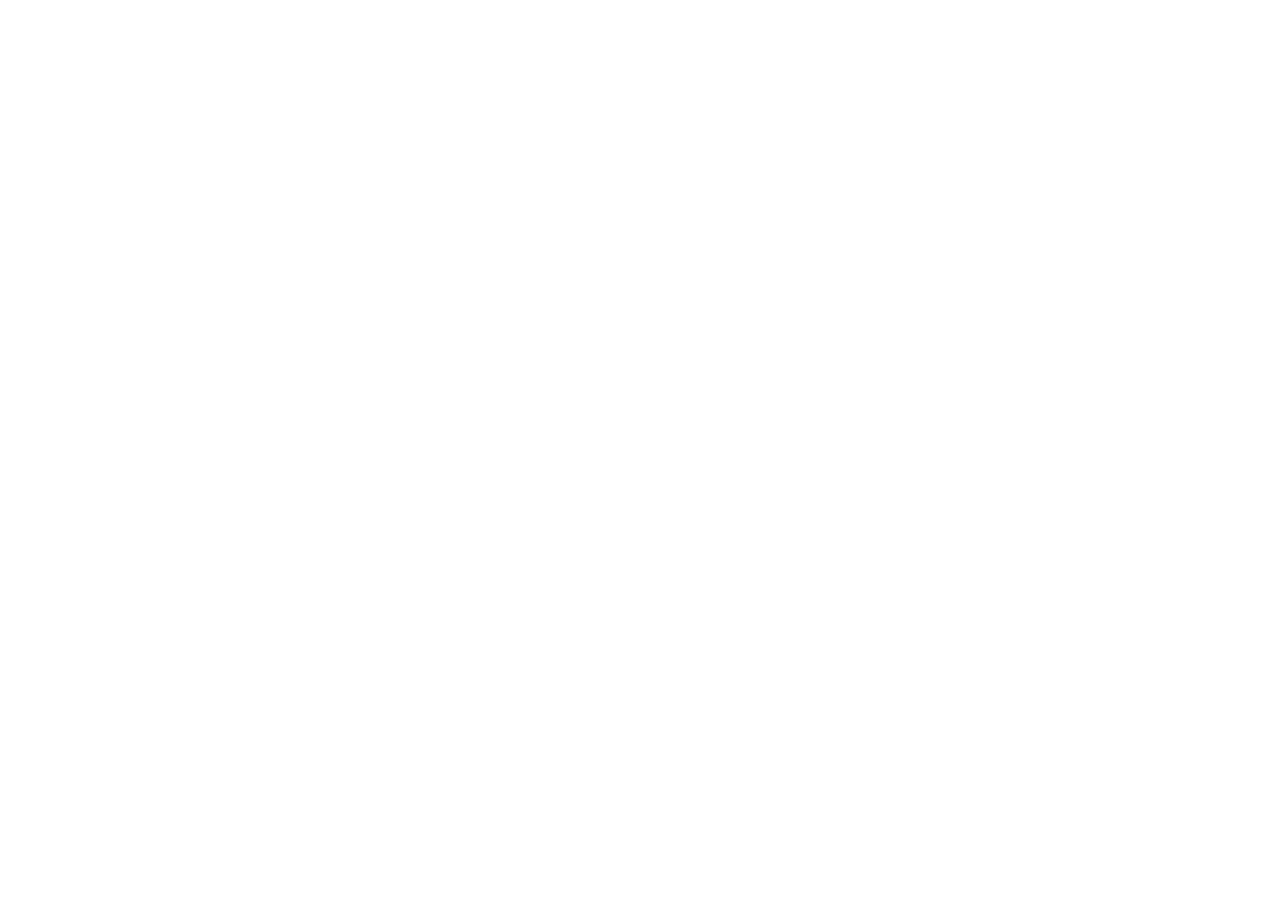
==== index.html @ 79db356b "initial commit" ====
<!DOCTYPE html>
<html lang="en">
  <head>
    <meta charset="UTF-8" />
    <meta http-equiv="X-UA-Compatible" content="IE=edge" />
    <meta name="viewport" content="width=device-width, initial-scale=1.0" />
    <title>Document</title>
  </head>
  <body></body>
</html>
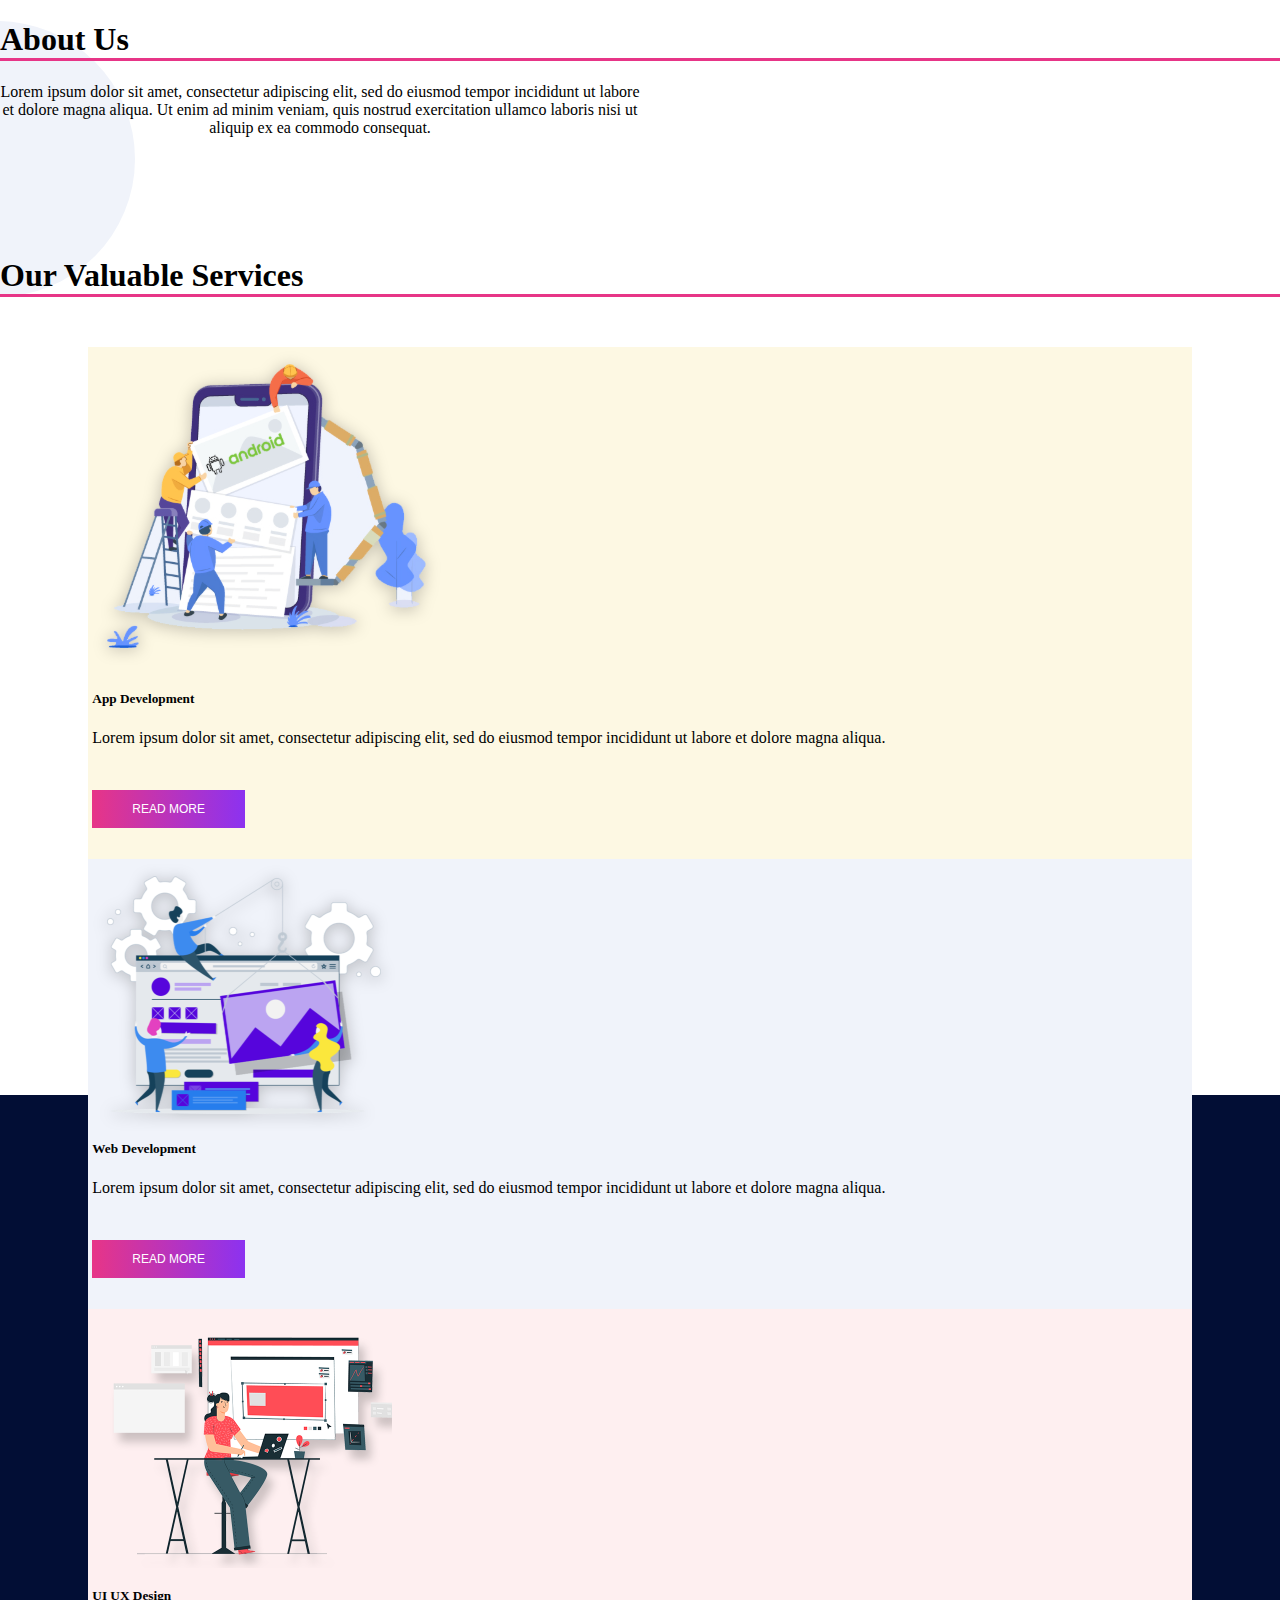
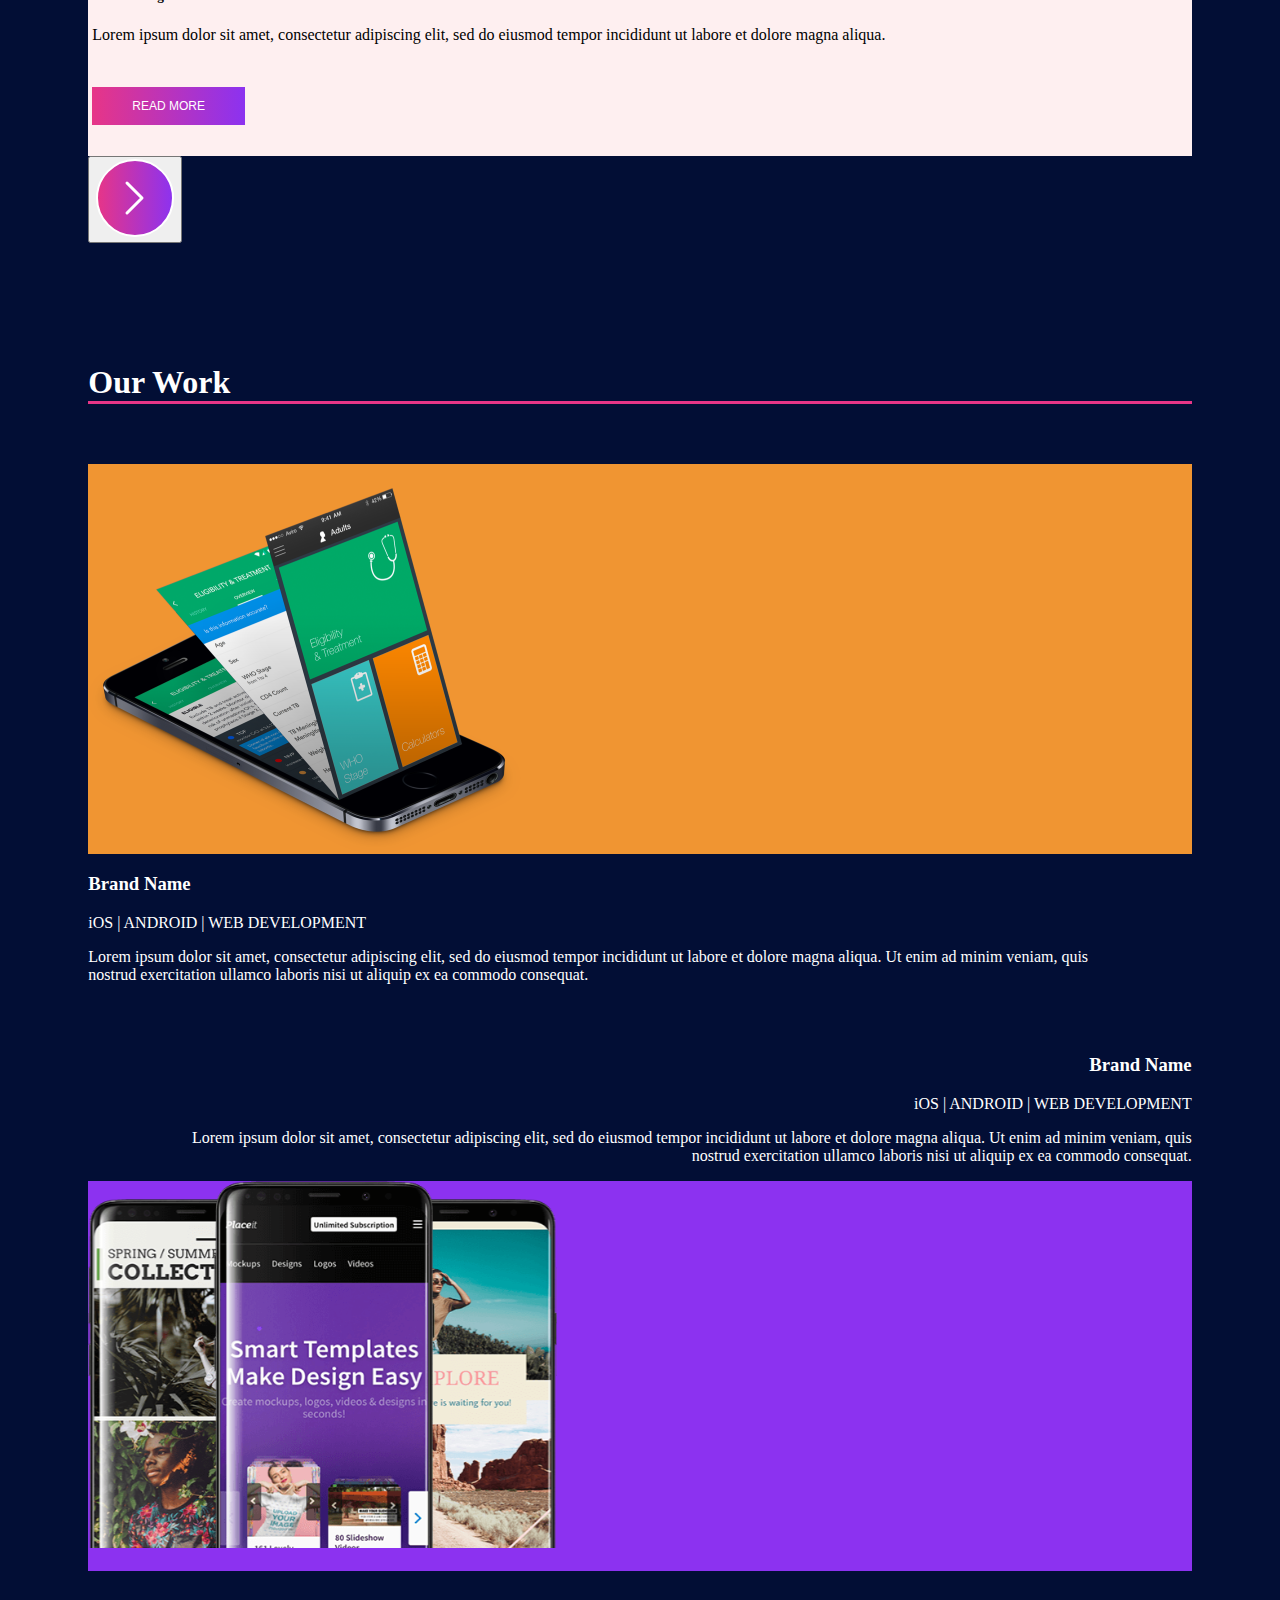
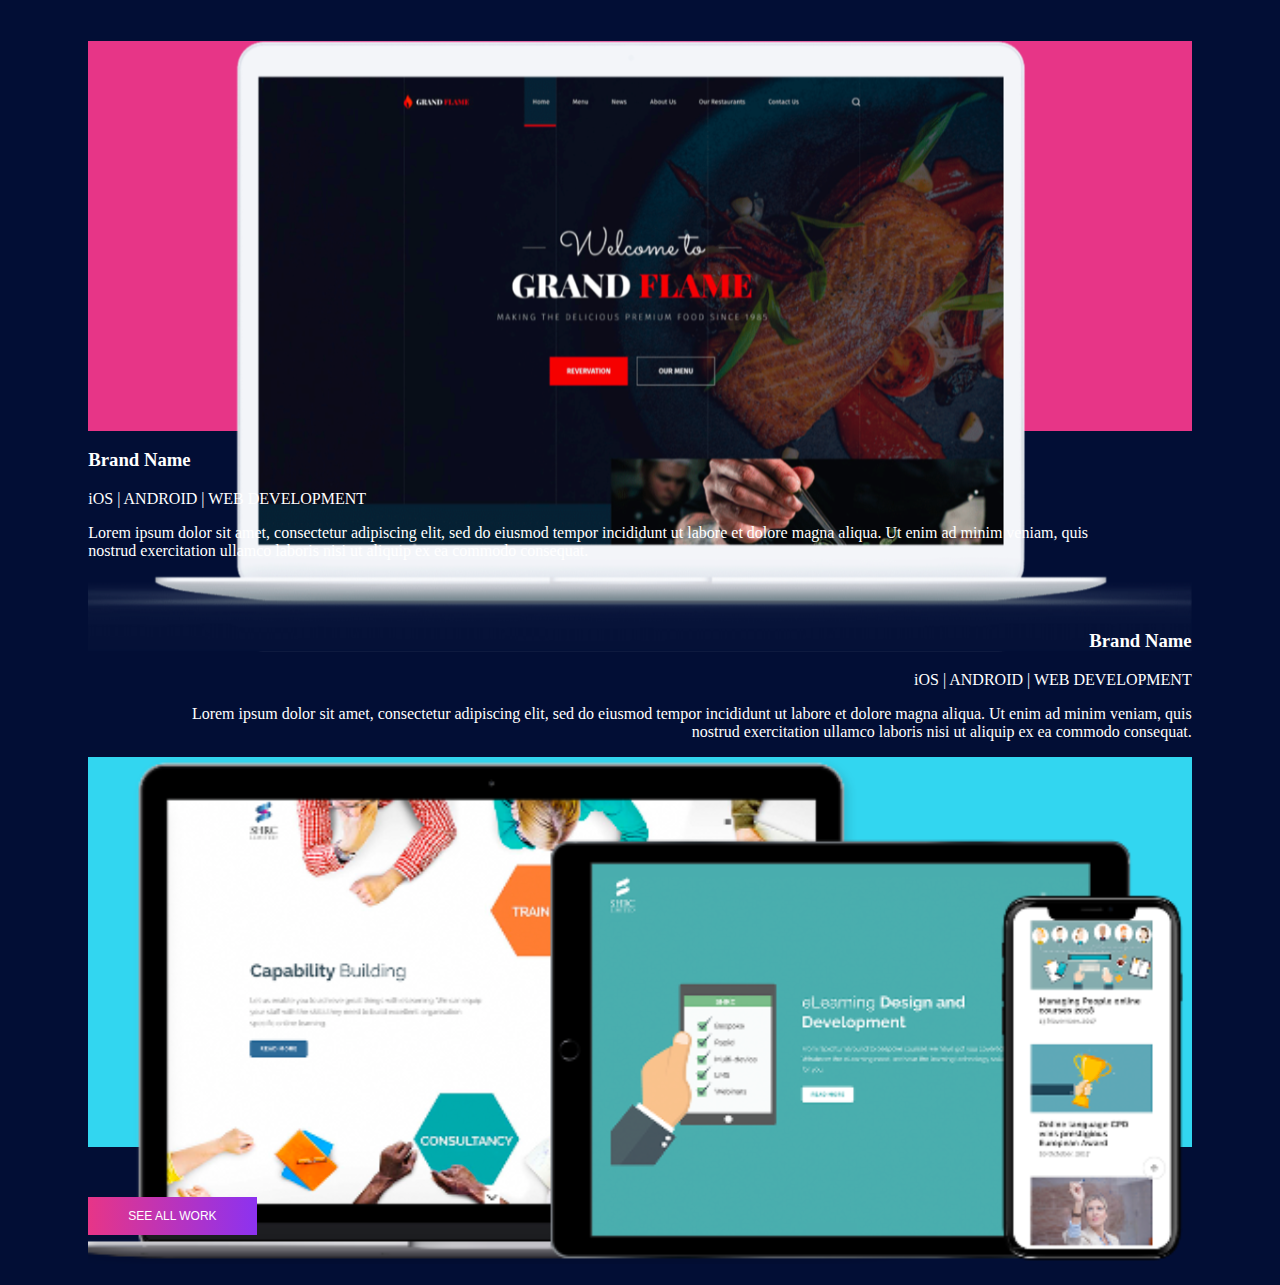
==== commit 4999d04c: "section B & C" ====
--- a/index.html
+++ b/index.html
@@ -4,7 +4,373 @@
     <meta charset="UTF-8" />
     <meta http-equiv="X-UA-Compatible" content="IE=edge" />
     <meta name="viewport" content="width=device-width, initial-scale=1.0" />
-    <title>Document</title>
+    <title>Final Project 3 Kelompok 3</title>
+    <link
+      href="https://cdn.jsdelivr.net/npm/bootstrap@5.0.2/dist/css/bootstrap.min.css"
+      rel="stylesheet"
+      integrity="sha384-EVSTQN3/azprG1Anm3QDgpJLIm9Nao0Yz1ztcQTwFspd3yD65VohhpuuCOmLASjC"
+      crossorigin="anonymous"
+    />
+    <script
+      src="https://cdn.jsdelivr.net/npm/bootstrap@5.0.2/dist/js/bootstrap.bundle.min.js"
+      integrity="sha384-MrcW6ZMFYlzcLA8Nl+NtUVF0sA7MsXsP1UyJoMp4YLEuNSfAP+JcXn/tWtIaxVXM"
+      crossorigin="anonymous"
+      defer
+    ></script>
+
+    <!-- link css -->
+    <link rel="stylesheet" href="style.css" />
+    <link rel="stylesheet" href="/about/about.css" />
+    <link rel="stylesheet" href="/our work/ourwork.css" />
   </head>
-  <body></body>
+  <body>
+    <!-- section A -->
+
+    <!-- section B -->
+    <!-- atas -->
+    <div class="up">
+      <img src="/assets/Oval.svg" alt="oval" />
+      <div class="about d-flex justify-content-center mb-4">
+        <h1>About Us</h1>
+      </div>
+      <div class="about-text m-auto">
+        <p>
+          Lorem ipsum dolor sit amet, consectetur adipiscing elit, sed do
+          eiusmod tempor incididunt ut labore et dolore magna aliqua. Ut enim ad
+          minim veniam, quis nostrud exercitation ullamco laboris nisi ut
+          aliquip ex ea commodo consequat.
+        </p>
+      </div>
+    </div>
+
+    <!-- bawah -->
+    <div class="down">
+      <div class="down-title d-flex justify-content-center">
+        <h1>Our Valuable Services</h1>
+      </div>
+
+      <!-- card -->
+      <div class="wrap-about position-relative">
+        <div class="row row-about">
+          <div class="col-md-4">
+            <div class="card" style="background-color: #fdf8e3">
+              <div class="card-image">
+                <img src="/assets/Bitmap.svg" class="card-img-top" alt="..." />
+              </div>
+              <div class="card-body">
+                <h5 class="card-title text-center">App Development</h5>
+                <p class="card-text text-center">
+                  Lorem ipsum dolor sit amet, consectetur adipiscing elit, sed
+                  do eiusmod tempor incididunt ut labore et dolore magna aliqua.
+                </p>
+              </div>
+              <div class="button-about mx-auto">
+                <button type="button" class="btn">READ MORE</button>
+              </div>
+            </div>
+          </div>
+
+          <div class="col-md-4">
+            <div class="card" style="background-color: #f0f3fa">
+              <div class="card-image">
+                <img
+                  src="/assets/Bitmap-2.svg"
+                  class="card-img-top"
+                  alt="..."
+                />
+              </div>
+              <div class="card-body">
+                <h5 class="card-title text-center" style="margin-top: 6px">
+                  Web Development
+                </h5>
+                <p class="card-text text-center">
+                  Lorem ipsum dolor sit amet, consectetur adipiscing elit, sed
+                  do eiusmod tempor incididunt ut labore et dolore magna aliqua.
+                </p>
+              </div>
+              <div class="button-about mx-auto">
+                <button type="button" class="btn">READ MORE</button>
+              </div>
+            </div>
+          </div>
+
+          <div class="col-md-4">
+            <div class="card" style="background-color: #feeff0">
+              <div class="card-image">
+                <img
+                  src="/assets/Bitmap-1.svg"
+                  class="card-img-top"
+                  alt="..."
+                />
+              </div>
+              <div class="card-body">
+                <h5 class="card-title text-center" style="margin-top: 16px">
+                  UI UX Design
+                </h5>
+                <p class="card-text text-center">
+                  Lorem ipsum dolor sit amet, consectetur adipiscing elit, sed
+                  do eiusmod tempor incididunt ut labore et dolore magna aliqua.
+                </p>
+              </div>
+              <div class="button-about mx-auto">
+                <button type="button" class="btn">READ MORE</button>
+              </div>
+            </div>
+          </div>
+
+          <button
+            type="button"
+            class="btn button-next position-absolute top-50 end-0 translate-middle-y"
+            style="width: fit-content"
+            id="buttonFullscreen"
+          >
+            <img src="/assets/Group 1.svg" alt="" />
+          </button>
+
+          <!-- carousel -->
+          <div
+            id="carouselExampleControls"
+            class="carousel slide carousel-about"
+            data-bs-ride="carousel"
+          >
+            <div class="carousel-inner">
+              <div class="carousel-item active">
+                <div class="card" style="background-color: #fdf8e3">
+                  <div class="card-image">
+                    <img
+                      src="/assets/Bitmap.svg"
+                      class="card-img-top"
+                      alt="..."
+                    />
+                  </div>
+                  <div class="card-body">
+                    <h5 class="card-title text-center">App Development</h5>
+                    <p class="card-text">
+                      Lorem ipsum dolor sit amet, consectetur adipiscing elit,
+                      sed do eiusmod tempor incididunt ut labore et dolore magna
+                      aliqua.
+                    </p>
+                  </div>
+                  <div class="button-about mx-auto">
+                    <button type="button" class="btn">READ MORE</button>
+                  </div>
+                </div>
+              </div>
+
+              <div class="carousel-item">
+                <div class="card" style="background-color: #f0f3fa">
+                  <div class="card-image">
+                    <img
+                      src="/assets/Bitmap-2.svg"
+                      class="card-img-top"
+                      alt="..."
+                    />
+                  </div>
+                  <div class="card-body">
+                    <h5 class="card-title text-center" style="margin-top: 6px">
+                      Web Development
+                    </h5>
+                    <p class="card-text">
+                      Lorem ipsum dolor sit amet, consectetur adipiscing elit,
+                      sed do eiusmod tempor incididunt ut labore et dolore magna
+                      aliqua.
+                    </p>
+                  </div>
+                  <div class="button-about mx-auto">
+                    <button type="button" class="btn">READ MORE</button>
+                  </div>
+                </div>
+              </div>
+
+              <div class="carousel-item">
+                <div class="card" style="background-color: #feeff0">
+                  <div class="card-image">
+                    <img
+                      src="/assets/Bitmap-1.svg"
+                      class="card-img-top"
+                      alt="..."
+                    />
+                  </div>
+                  <div class="card-body">
+                    <h5 class="card-title text-center" style="margin-top: 16px">
+                      UI UX Design
+                    </h5>
+                    <p class="card-text">
+                      Lorem ipsum dolor sit amet, consectetur adipiscing elit,
+                      sed do eiusmod tempor incididunt ut labore et dolore magna
+                      aliqua.
+                    </p>
+                  </div>
+                  <div class="button-about mx-auto">
+                    <button type="button" class="btn">READ MORE</button>
+                  </div>
+                </div>
+              </div>
+            </div>
+
+            <!-- prev -->
+            <button
+              class="carousel-control-prev button-next position-absolute top-50 start-0 translate-middle-y"
+              type="button"
+              data-bs-target="#carouselExampleControls"
+              data-bs-slide="prev"
+              style="width: fit-content"
+            >
+              <img
+                src="/assets/Group 1.svg"
+                alt=""
+                style="transform: rotate(180deg); width: 60px; height: 60px"
+              />
+              <span class="visually-hidden">Previous</span>
+            </button>
+
+            <!-- next -->
+            <button
+              class="carousel-control-next button-next position-absolute top-50 end-0 translate-middle-y"
+              type="button"
+              data-bs-target="#carouselExampleControls"
+              data-bs-slide="next"
+              style="width: fit-content"
+            >
+              <img
+                src="/assets/Group 1.svg"
+                alt=""
+                style="width: 60px; height: 60px"
+              />
+              <span class="visually-hidden">Next</span>
+            </button>
+          </div>
+        </div>
+      </div>
+    </div>
+
+    <!-- section C -->
+    <div class="ourworks">
+      <div class="ourworksTitle d-flex justify-content-center">
+        <h1>Our Work</h1>
+      </div>
+      <div class="ourworkscontent">
+        <!-- line 1 -->
+        <div class="row ourworks-line1">
+          <div
+            class="col-md-6 d-flex justify-content-center align-items-center"
+          >
+            <img src="/assets/Bitmap-4.svg" alt="" />
+          </div>
+          <div class="col-md-6">
+            <h3>Brand Name</h3>
+            <p>iOS | ANDROID | WEB DEVELOPMENT</p>
+            <p>
+              Lorem ipsum dolor sit amet, consectetur adipiscing elit, sed do
+              eiusmod tempor incididunt ut labore et dolore magna aliqua. Ut
+              enim ad minim veniam, quis nostrud exercitation ullamco laboris
+              nisi ut aliquip ex ea commodo consequat.
+            </p>
+          </div>
+        </div>
+
+        <!-- line 2 -->
+        <div class="row ourworks-line2">
+          <div class="col-md-6">
+            <h3>Brand Name</h3>
+            <p>iOS | ANDROID | WEB DEVELOPMENT</p>
+            <p>
+              Lorem ipsum dolor sit amet, consectetur adipiscing elit, sed do
+              eiusmod tempor incididunt ut labore et dolore magna aliqua. Ut
+              enim ad minim veniam, quis nostrud exercitation ullamco laboris
+              nisi ut aliquip ex ea commodo consequat.
+            </p>
+          </div>
+          <div
+            class="col-md-6 d-flex justify-content-center align-items-center"
+          >
+            <img src="/assets/Bitmap-5.svg" alt="" />
+          </div>
+        </div>
+
+        <!-- line 3 display none -->
+        <div class="row ourworks-line3">
+          <div
+            class="col-md-6 d-flex justify-content-center align-items-center"
+          >
+            <img src="/assets/Bitmap-5.svg" alt="" />
+          </div>
+          <div class="col-md-6">
+            <h3>Brand Name</h3>
+            <p>iOS | ANDROID | WEB DEVELOPMENT</p>
+            <p>
+              Lorem ipsum dolor sit amet, consectetur adipiscing elit, sed do
+              eiusmod tempor incididunt ut labore et dolore magna aliqua. Ut
+              enim ad minim veniam, quis nostrud exercitation ullamco laboris
+              nisi ut aliquip ex ea commodo consequat.
+            </p>
+          </div>
+        </div>
+
+        <!-- line 4 -->
+        <div class="row ourworks-line4">
+          <div
+            class="col-md-6 d-flex justify-content-center align-items-center"
+          >
+            <img src="/assets/Bitmap-6.svg" alt="" style="width: 100%" />
+          </div>
+          <div class="col-md-6">
+            <h3>Brand Name</h3>
+            <p>iOS | ANDROID | WEB DEVELOPMENT</p>
+            <p>
+              Lorem ipsum dolor sit amet, consectetur adipiscing elit, sed do
+              eiusmod tempor incididunt ut labore et dolore magna aliqua. Ut
+              enim ad minim veniam, quis nostrud exercitation ullamco laboris
+              nisi ut aliquip ex ea commodo consequat.
+            </p>
+          </div>
+        </div>
+
+        <!-- line 5 -->
+        <div class="row ourworks-line5">
+          <div class="col-md-6">
+            <h3>Brand Name</h3>
+            <p>iOS | ANDROID | WEB DEVELOPMENT</p>
+            <p>
+              Lorem ipsum dolor sit amet, consectetur adipiscing elit, sed do
+              eiusmod tempor incididunt ut labore et dolore magna aliqua. Ut
+              enim ad minim veniam, quis nostrud exercitation ullamco laboris
+              nisi ut aliquip ex ea commodo consequat.
+            </p>
+          </div>
+          <div
+            class="col-md-6 d-flex justify-content-center align-items-center"
+          >
+            <img src="/assets/Bitmap-3.svg" alt="" style="width: 100%" />
+          </div>
+        </div>
+
+        <!-- line 6 -->
+        <div class="row ourworks-line6">
+          <div
+            class="col-md-6 d-flex justify-content-center align-items-center"
+          >
+            <img src="/assets/Bitmap-3.svg" alt="" style="width: 100%" />
+          </div>
+          <div class="col-md-6">
+            <h3>Brand Name</h3>
+            <p>iOS | ANDROID | WEB DEVELOPMENT</p>
+            <p>
+              Lorem ipsum dolor sit amet, consectetur adipiscing elit, sed do
+              eiusmod tempor incididunt ut labore et dolore magna aliqua. Ut
+              enim ad minim veniam, quis nostrud exercitation ullamco laboris
+              nisi ut aliquip ex ea commodo consequat.
+            </p>
+          </div>
+        </div>
+
+        <!-- button -->
+        <div class="button-ourworks d-flex justify-content-center">
+          <button type="button" class="btn">SEE ALL WORK</button>
+        </div>
+      </div>
+    </div>
+
+    <!-- section d -->
+  </body>
 </html>
--- a/style.css
+++ b/style.css
@@ -0,0 +1,5 @@
+body {
+  max-width: 1440px;
+  margin: 0;
+  padding: 0;
+}
--- a/about/about.css
+++ b/about/about.css
@@ -0,0 +1,96 @@
+body {
+  max-width: 1440px;
+  margin: 0;
+  padding: 0;
+}
+
+/* atas */
+.up {
+  margin-bottom: 120px;
+}
+
+.about h1 {
+  border-bottom: 2px solid #e73587;
+  border-width: medium;
+}
+
+.about-text {
+  width: 50%;
+  text-align: center;
+}
+
+.up img {
+  position: absolute;
+  z-index: -1;
+}
+
+/* bawah */
+.down-title {
+  margin-bottom: 50px;
+}
+
+.down-title h1 {
+  border-bottom: 2px solid #e73587;
+  border-width: medium;
+}
+
+/* card */
+.row-about {
+  padding: 0 6.9vw;
+  background: linear-gradient(#ffffff 50%, #020e35 50%);
+}
+
+.row-about .card {
+  border: none;
+  padding: 4px;
+  border-radius: 0;
+}
+
+.row-about .card h5 {
+  margin-bottom: 22px;
+}
+
+/* card button */
+.button-about {
+  margin-top: 43px;
+  margin-bottom: 27px;
+}
+
+.button-about button {
+  padding: 12px 40px;
+  font-size: 12px;
+  background: linear-gradient(270deg, #8c32f0 0%, #e73587 100%);
+  border: none;
+  color: white;
+}
+
+/* carousel full display*/
+#carouselExampleControls {
+  display: none;
+}
+
+.carousel-about .card p {
+  text-align: justify;
+}
+
+/* responsive */
+@media (max-width: 768px) {
+  /* atas */
+  .about-text {
+    width: 75%;
+    text-align: justify;
+  }
+
+  /* bawah */
+  .row-about .col-md-4 {
+    display: none;
+  }
+
+  #buttonFullscreen {
+    display: none;
+  }
+
+  #carouselExampleControls {
+    display: block;
+  }
+}
--- a/our work/ourwork.css
+++ b/our work/ourwork.css
@@ -0,0 +1,211 @@
+body {
+  max-width: 1440px;
+  margin: 0;
+  padding: 0;
+}
+
+.ourworks {
+  padding: 100px 6.9vw 50px;
+  background-color: #020e35;
+}
+
+.ourworksTitle {
+  margin-bottom: 60px;
+}
+
+.ourworksTitle h1 {
+  border-bottom: 2px solid #e73587;
+  color: white;
+  border-width: medium;
+}
+
+/* Our Works Content */
+
+/* line 1 */
+.ourworks-line1 {
+  margin-bottom: 70px;
+}
+
+.ourworks-line1 img {
+  width: auto;
+}
+
+.ourworks-line1 .col-md-6:nth-child(1) {
+  background-color: #f09532;
+  height: 390px;
+}
+
+.ourworks-line1 .col-md-6:nth-child(2) {
+  color: white;
+  padding-right: 6.9vw;
+}
+
+/* line 2 */
+.ourworks-line2 {
+  margin-bottom: 70px;
+}
+
+.ourworks-line2 img {
+  width: auto;
+}
+
+.ourworks-line2 .col-md-6:nth-child(1) {
+  color: white;
+  padding-left: 6.9vw;
+  text-align: end;
+}
+
+.ourworks-line2 .col-md-6:nth-child(2) {
+  background-color: #8c32f0;
+  height: 390px;
+}
+
+/* line 3 */
+.ourworks .row:nth-child(3) {
+  display: none;
+}
+
+/* line 4 */
+.ourworks-line4 {
+  margin-bottom: 70px;
+}
+
+.ourworks-line4 .col-md-6:nth-child(1) {
+  background-color: #e73587;
+  height: 390px;
+}
+
+.ourworks-line4 .col-md-6:nth-child(2) {
+  color: white;
+  padding-right: 6.9vw;
+}
+
+/* line 5 */
+.ourworks-line5 {
+  margin-bottom: 50px;
+}
+
+.ourworks-line5 .col-md-6:nth-child(1) {
+  color: white;
+  padding-left: 6.9vw;
+  text-align: end;
+}
+
+.ourworks-line5 .col-md-6:nth-child(2) {
+  background-color: #32d6f0;
+  height: 390px;
+}
+
+/* line 6 */
+.ourworks .row:nth-child(6) {
+  display: none;
+}
+
+/* button */
+.button-ourworks button {
+  padding: 12px 40px;
+  font-size: 12px;
+  background: linear-gradient(270deg, #8c32f0 0%, #e73587 100%);
+  border: none;
+  color: white;
+}
+
+/* responsive */
+
+@media (max-width: 992px) {
+  /* line 1 */
+  .ourworks-line1 img {
+    width: 100%;
+  }
+
+  /* line 2 */
+  .ourworks-line2 img {
+    width: 100%;
+  }
+}
+
+@media (max-width: 767px) {
+  /* line 1 */
+  .ourworks-line1 img {
+    width: auto;
+  }
+
+  .ourworks-line1 .col-md-6:nth-child(2) {
+    margin-top: 25px;
+    text-align: justify;
+    padding-right: 12px;
+  }
+
+  /* line 2 display none */
+  .ourworks .row:nth-child(2) {
+    display: none;
+  }
+
+  /* line 3 */
+  .ourworks .row:nth-child(3) {
+    display: block;
+  }
+
+  .ourworks-line3 {
+    margin-bottom: 70px;
+  }
+
+  .ourworks-line3 img {
+    width: auto;
+  }
+
+  .ourworks-line3 .col-md-6:nth-child(1) {
+    background-color: #8c32f0;
+    height: 390px;
+  }
+
+  .ourworks-line3 .col-md-6:nth-child(2) {
+    margin-top: 25px;
+    color: white;
+    text-align: justify;
+  }
+
+  /* line 4 */
+  .ourworks-line4 .col-md-6:nth-child(2) {
+    text-align: justify;
+    padding-right: 12px;
+    margin-top: 25px;
+  }
+
+  /* line 5 display none */
+  .ourworks .row:nth-child(5) {
+    display: none;
+  }
+
+  /* line 6 */
+  .ourworks .row:nth-child(6) {
+    display: block;
+  }
+
+  .ourworks-line6 {
+    margin-bottom: 50px;
+  }
+
+  .ourworks-line6 .col-md-6:nth-child(1) {
+    background-color: #32d6f0;
+    height: 390px;
+  }
+
+  .ourworks-line6 .col-md-6:nth-child(2) {
+    color: white;
+    text-align: justify;
+    margin-top: 25px;
+  }
+}
+
+@media (max-width: 567px) {
+  /* line 1 */
+  .ourworks-line1 img {
+    width: 100%;
+  }
+
+  /* line 3 */
+  .ourworks-line3 img {
+    width: 100%;
+  }
+}
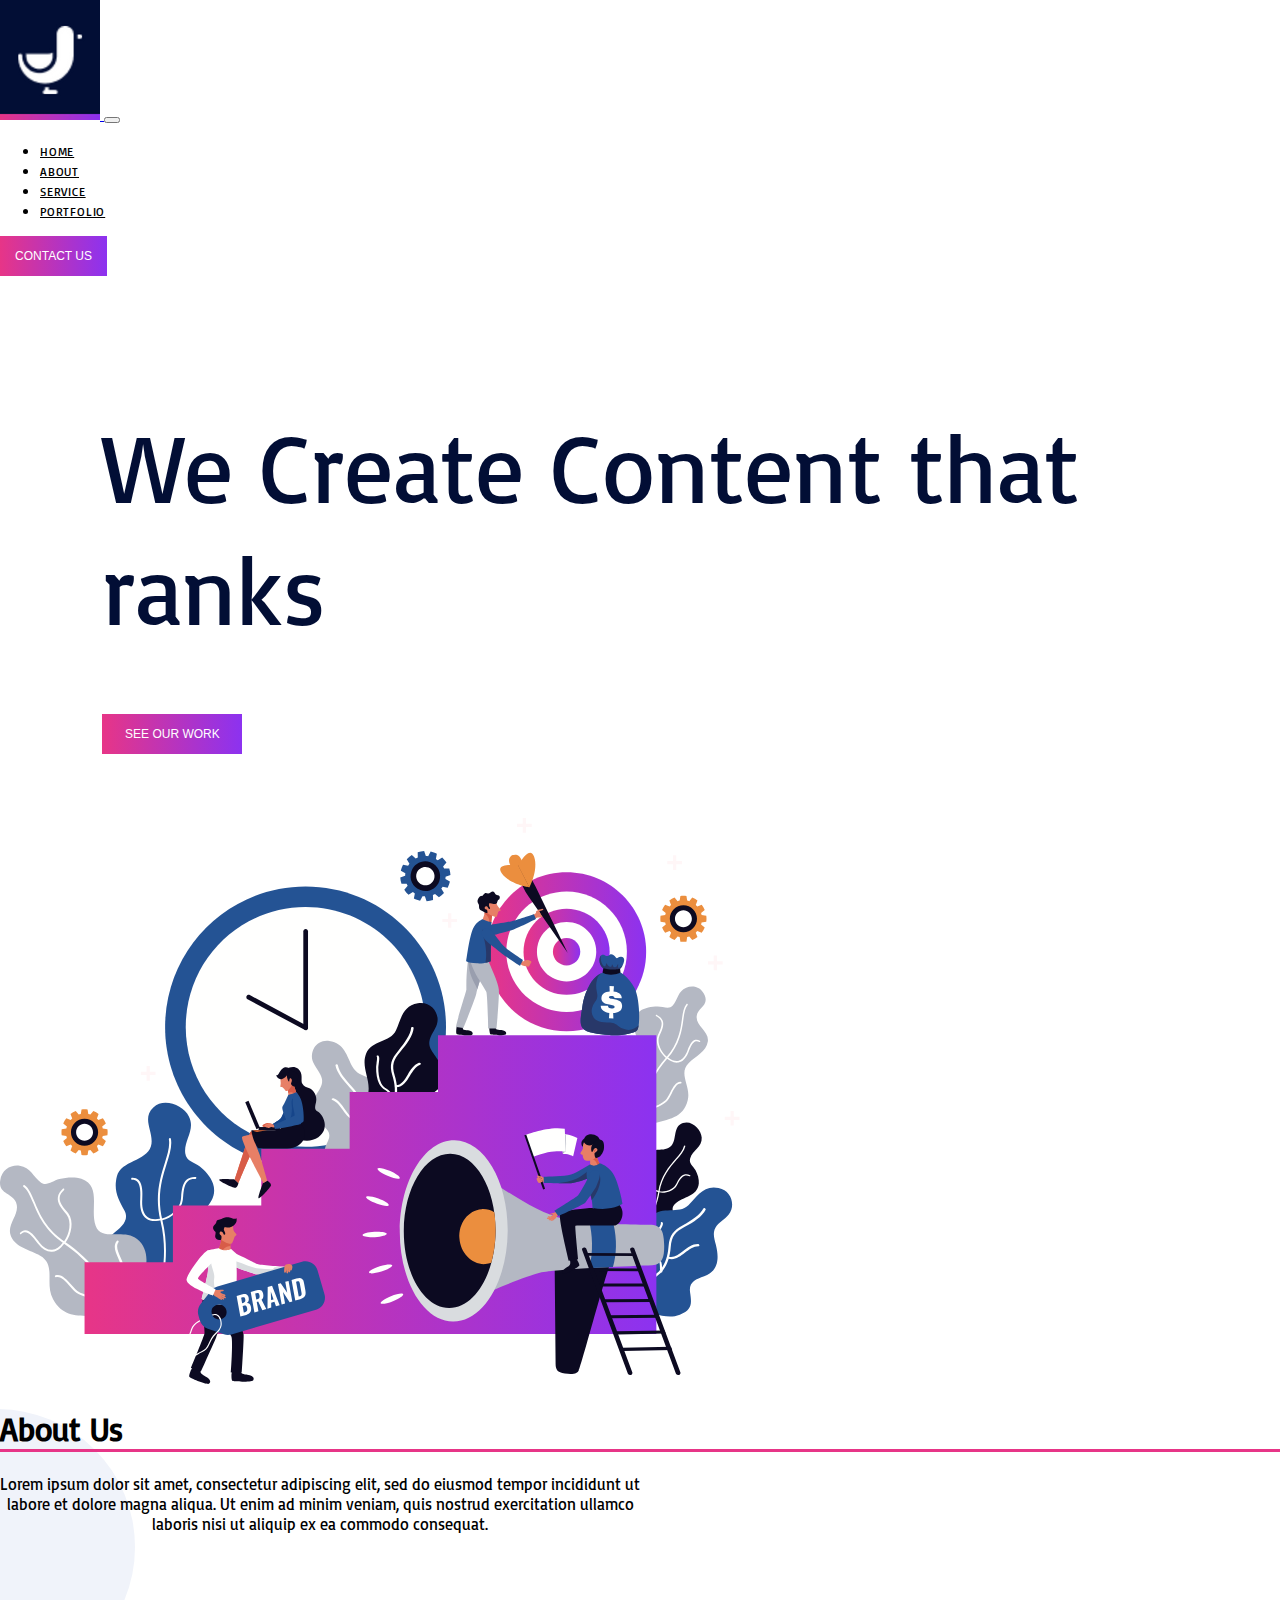
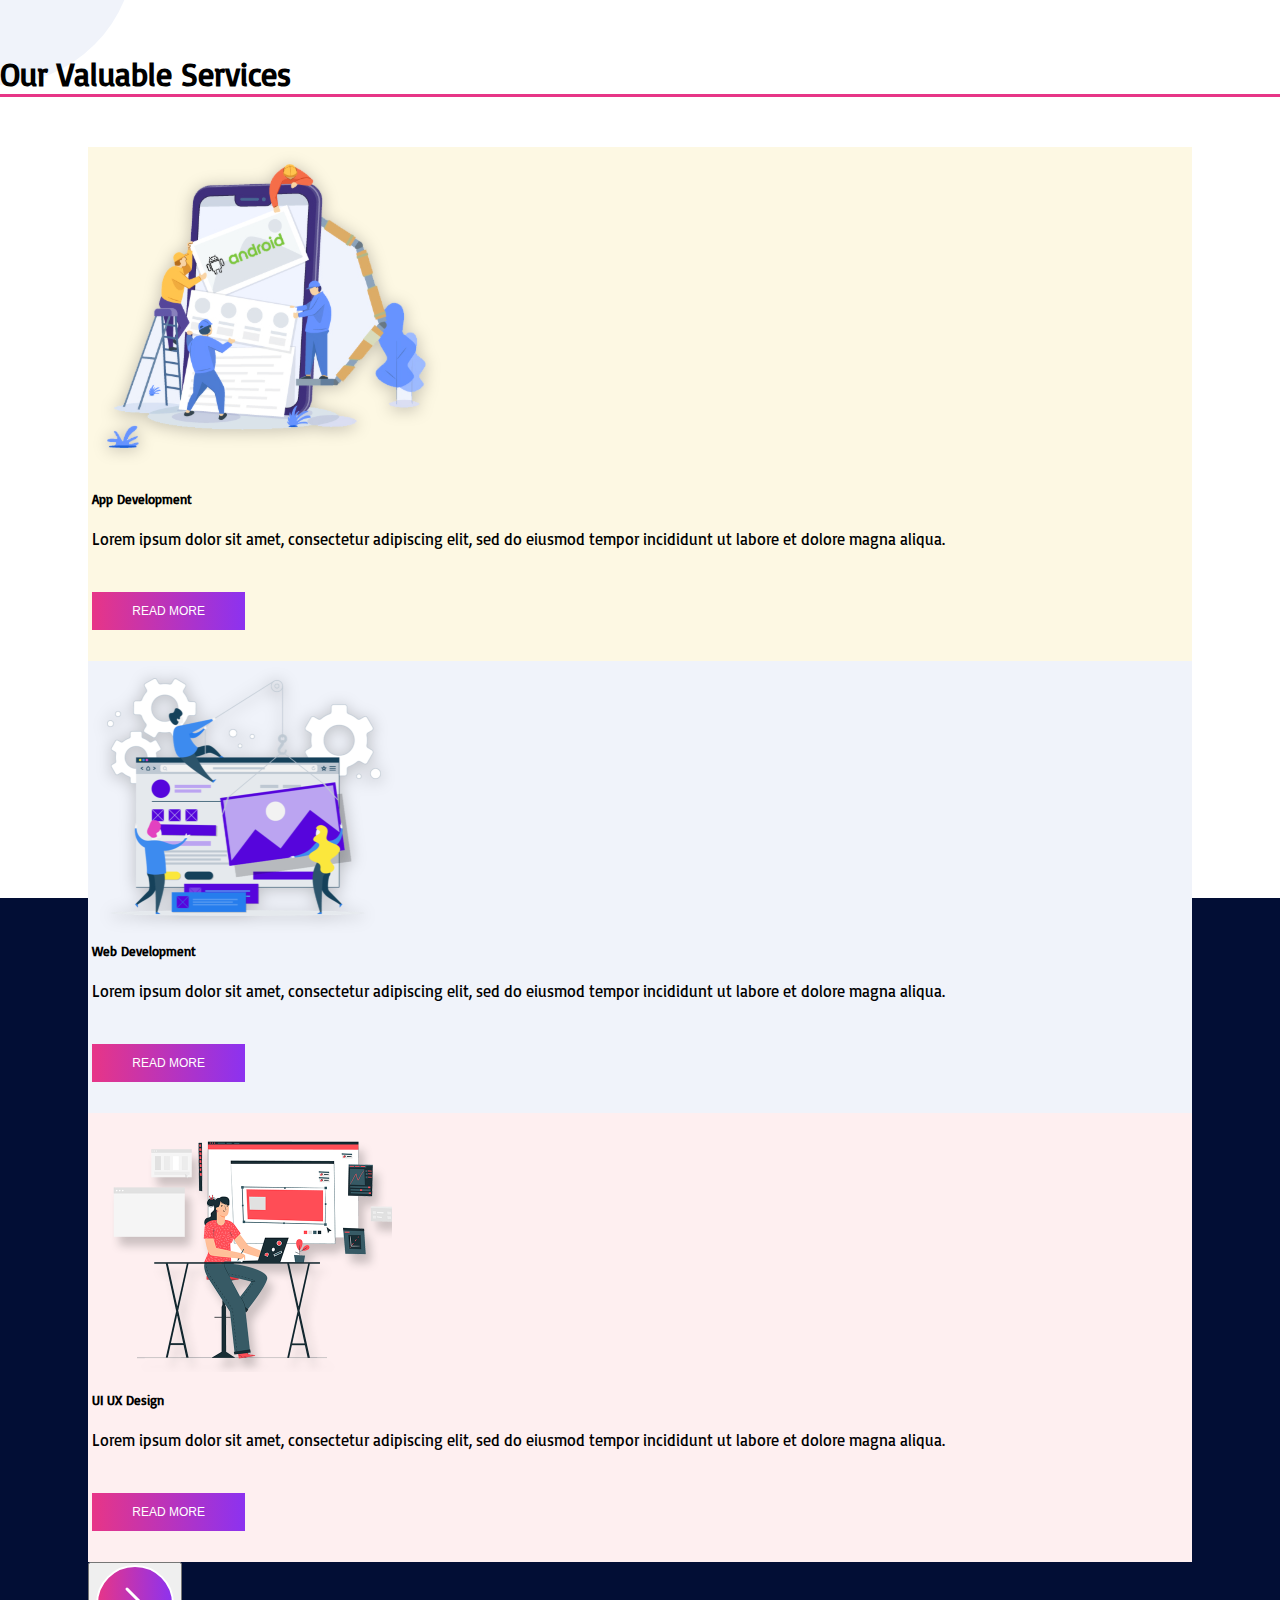
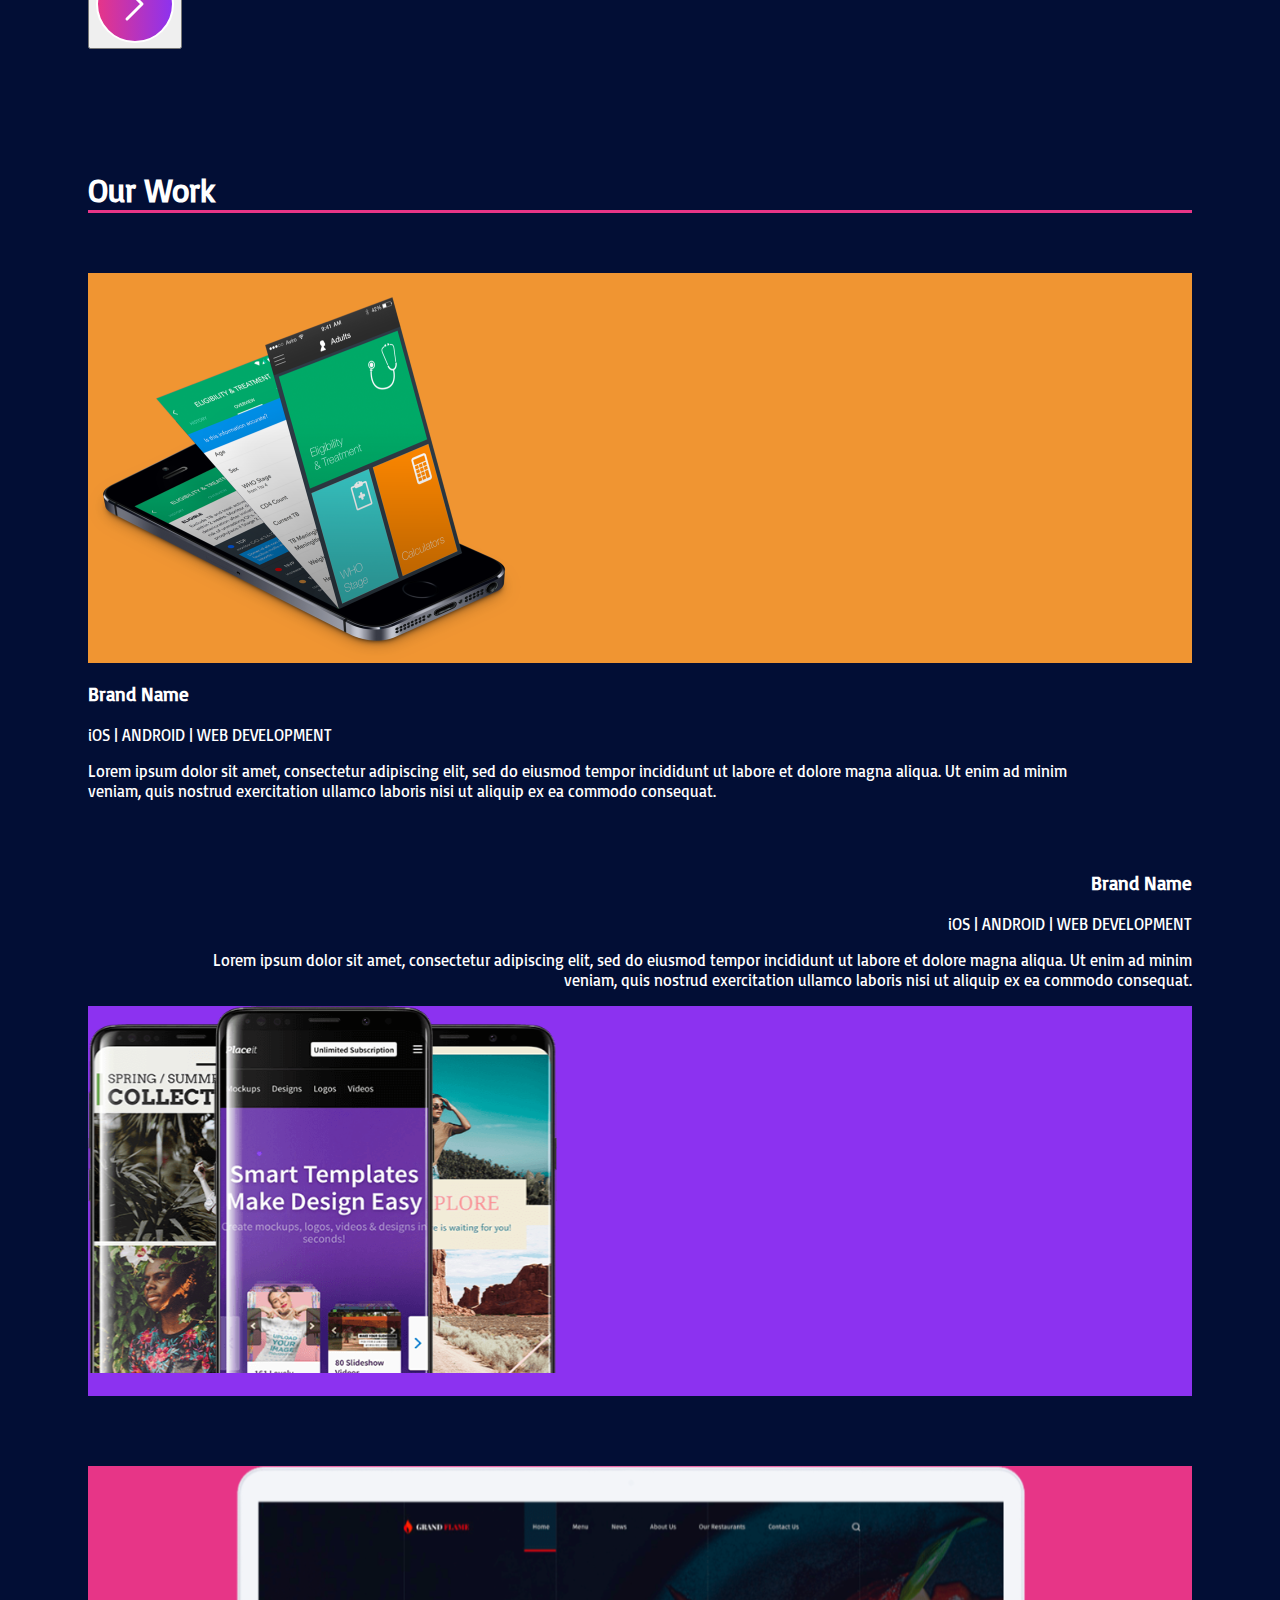
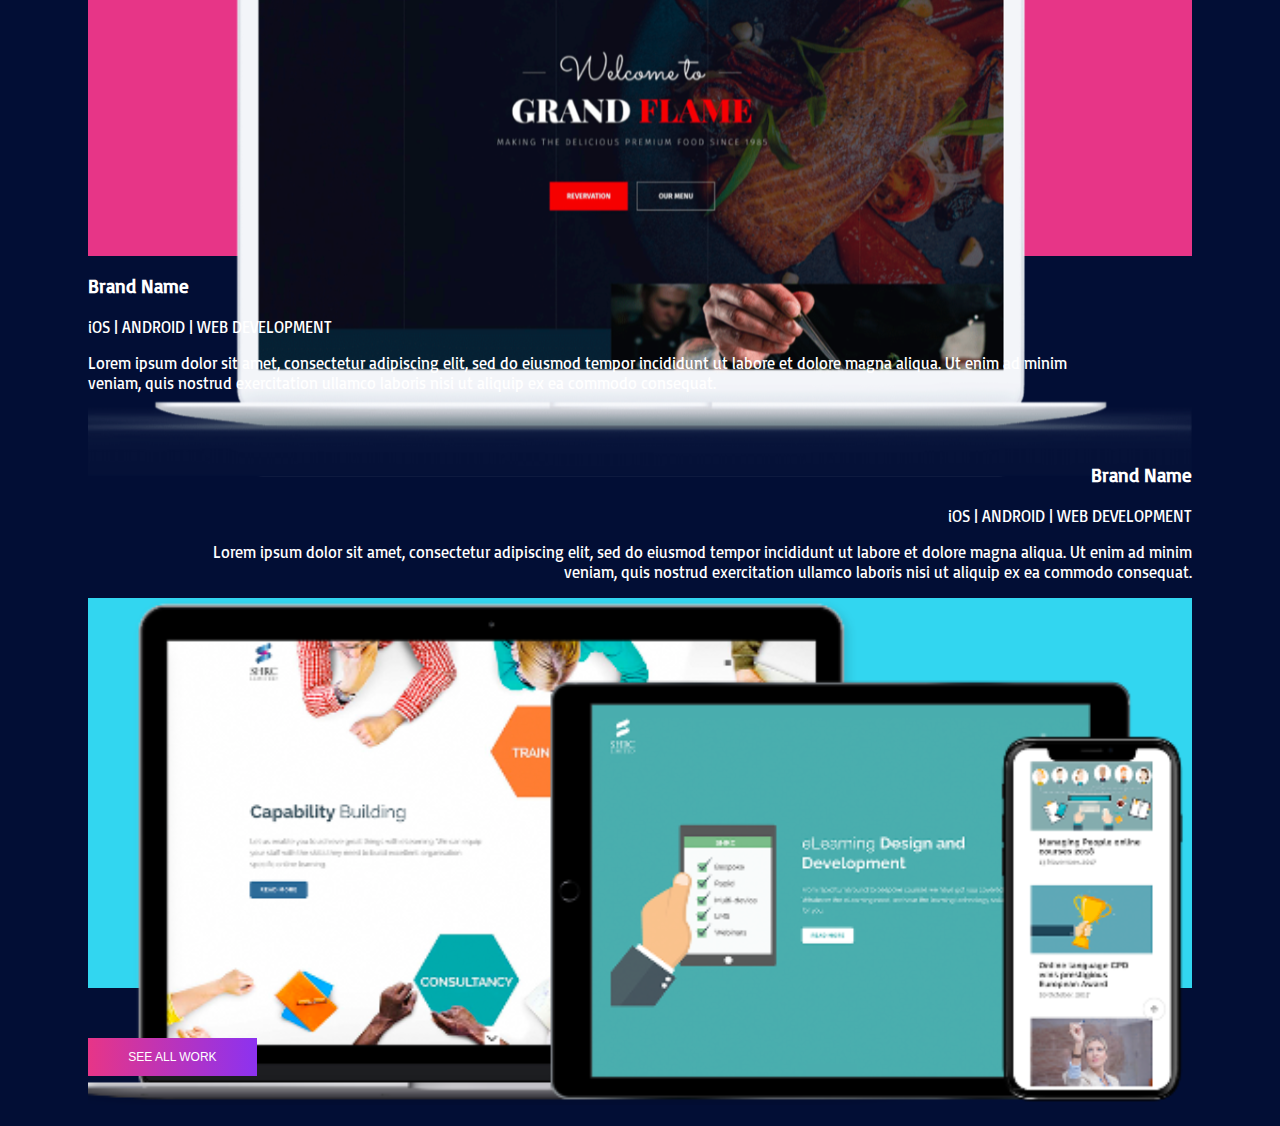
==== commit fe177527: "header" ====
--- a/index.html
+++ b/index.html
@@ -6,25 +6,86 @@
     <meta name="viewport" content="width=device-width, initial-scale=1.0" />
     <title>Final Project 3 Kelompok 3</title>
     <link
-      href="https://cdn.jsdelivr.net/npm/bootstrap@5.0.2/dist/css/bootstrap.min.css"
+      href="https://cdn.jsdelivr.net/npm/bootstrap@5.2.3/dist/css/bootstrap.min.css"
       rel="stylesheet"
-      integrity="sha384-EVSTQN3/azprG1Anm3QDgpJLIm9Nao0Yz1ztcQTwFspd3yD65VohhpuuCOmLASjC"
+      integrity="sha384-rbsA2VBKQhggwzxH7pPCaAqO46MgnOM80zW1RWuH61DGLwZJEdK2Kadq2F9CUG65"
       crossorigin="anonymous"
     />
+
     <script
-      src="https://cdn.jsdelivr.net/npm/bootstrap@5.0.2/dist/js/bootstrap.bundle.min.js"
-      integrity="sha384-MrcW6ZMFYlzcLA8Nl+NtUVF0sA7MsXsP1UyJoMp4YLEuNSfAP+JcXn/tWtIaxVXM"
+      src="https://cdn.jsdelivr.net/npm/bootstrap@5.2.3/dist/js/bootstrap.bundle.min.js"
+      integrity="sha384-kenU1KFdBIe4zVF0s0G1M5b4hcpxyD9F7jL+jjXkk+Q2h455rYXK/7HAuoJl+0I4"
       crossorigin="anonymous"
-      defer
     ></script>
 
     <!-- link css -->
     <link rel="stylesheet" href="style.css" />
+    <link rel="stylesheet" href="/header banner/header.css" />
     <link rel="stylesheet" href="/about/about.css" />
     <link rel="stylesheet" href="/our work/ourwork.css" />
+
+    <link rel="preconnect" href="https://fonts.googleapis.com" />
+    <link rel="preconnect" href="https://fonts.gstatic.com" crossorigin />
+
+    <!-- link js -->
+    <script src="index.js" defer></script>
   </head>
   <body>
     <!-- section A -->
+    <nav class="navbar navbar-expand-lg bg-light shadow-sm">
+      <div class="container">
+        <a class="navbar-brand" href="#">
+          <img src="/assets/Logo.png" />
+        </a>
+        <button
+          class="navbar-toggler"
+          type="button"
+          data-bs-toggle="collapse"
+          data-bs-target="#navbarNav"
+          aria-controls="navbarNav"
+          aria-expanded="false"
+          aria-label="Toggle navigation"
+        >
+          <span class="navbar-toggler-icon"></span>
+        </button>
+        <div class="collapse navbar-collapse" id="navbarNav">
+          <ul class="navbar-nav ms-auto">
+            <li class="nav-item mx-4">
+              <a class="nav-link active" aria-current="page" href="#">HOME</a>
+            </li>
+            <li class="nav-item mx-4">
+              <a class="nav-link active" href="#">ABOUT</a>
+            </li>
+            <li class="nav-item mx-4">
+              <a class="nav-link" href="#">SERVICE</a>
+            </li>
+            <li class="nav-item mx-4">
+              <a class="nav-link" href="#">PORTFOLIO</a>
+            </li>
+          </ul>
+
+          <div>
+            <button class="button-contact">CONTACT US</button>
+          </div>
+        </div>
+      </div>
+    </nav>
+
+    <!-- banner -->
+    <div class="banner">
+      <div class="container-fluid">
+        <div class="row px-2">
+          <div class="col-sm-12 col-12 col-lg-6 col-md-6 pt-5">
+            <h1>We Create Content that ranks</h1>
+            <button class="button-banner">SEE OUR WORK</button>
+          </div>
+          <!-- <div class="container-fluid"> -->
+          <div class="col-sm-12 col-12 col-lg-6 col-md-6">
+            <img src="/assets/Group.svg" alt="banner" class="img-fluid" />
+          </div>
+        </div>
+      </div>
+    </div>
 
     <!-- section B -->
     <!-- atas -->
@@ -51,7 +112,7 @@
 
       <!-- card -->
       <div class="wrap-about position-relative">
-        <div class="row row-about">
+        <div class="row row-about changeBg1">
           <div class="col-md-4">
             <div class="card" style="background-color: #fdf8e3">
               <div class="card-image">
@@ -65,7 +126,7 @@
                 </p>
               </div>
               <div class="button-about mx-auto">
-                <button type="button" class="btn">READ MORE</button>
+                <button type="button" class="btn changeBtn">READ MORE</button>
               </div>
             </div>
           </div>
@@ -89,7 +150,7 @@
                 </p>
               </div>
               <div class="button-about mx-auto">
-                <button type="button" class="btn">READ MORE</button>
+                <button type="button" class="btn changeBtn">READ MORE</button>
               </div>
             </div>
           </div>
@@ -113,7 +174,7 @@
                 </p>
               </div>
               <div class="button-about mx-auto">
-                <button type="button" class="btn">READ MORE</button>
+                <button type="button" class="btn changeBtn">READ MORE</button>
               </div>
             </div>
           </div>
@@ -145,14 +206,16 @@
                   </div>
                   <div class="card-body">
                     <h5 class="card-title text-center">App Development</h5>
-                    <p class="card-text">
+                    <p class="card-text text-center">
                       Lorem ipsum dolor sit amet, consectetur adipiscing elit,
                       sed do eiusmod tempor incididunt ut labore et dolore magna
                       aliqua.
                     </p>
                   </div>
                   <div class="button-about mx-auto">
-                    <button type="button" class="btn">READ MORE</button>
+                    <button type="button" class="btn changeBtn">
+                      READ MORE
+                    </button>
                   </div>
                 </div>
               </div>
@@ -170,14 +233,16 @@
                     <h5 class="card-title text-center" style="margin-top: 6px">
                       Web Development
                     </h5>
-                    <p class="card-text">
+                    <p class="card-text text-center">
                       Lorem ipsum dolor sit amet, consectetur adipiscing elit,
                       sed do eiusmod tempor incididunt ut labore et dolore magna
                       aliqua.
                     </p>
                   </div>
                   <div class="button-about mx-auto">
-                    <button type="button" class="btn">READ MORE</button>
+                    <button type="button" class="btn changeBtn">
+                      READ MORE
+                    </button>
                   </div>
                 </div>
               </div>
@@ -195,14 +260,16 @@
                     <h5 class="card-title text-center" style="margin-top: 16px">
                       UI UX Design
                     </h5>
-                    <p class="card-text">
+                    <p class="card-text text-center">
                       Lorem ipsum dolor sit amet, consectetur adipiscing elit,
                       sed do eiusmod tempor incididunt ut labore et dolore magna
                       aliqua.
                     </p>
                   </div>
                   <div class="button-about mx-auto">
-                    <button type="button" class="btn">READ MORE</button>
+                    <button type="button" class="btn changeBtn">
+                      READ MORE
+                    </button>
                   </div>
                 </div>
               </div>
@@ -245,7 +312,7 @@
     </div>
 
     <!-- section C -->
-    <div class="ourworks">
+    <div class="ourworks changeBg2">
       <div class="ourworksTitle d-flex justify-content-center">
         <h1>Our Work</h1>
       </div>
@@ -366,7 +433,7 @@
 
         <!-- button -->
         <div class="button-ourworks d-flex justify-content-center">
-          <button type="button" class="btn">SEE ALL WORK</button>
+          <button type="button" class="btn changeBtn">SEE ALL WORK</button>
         </div>
       </div>
     </div>
--- a/style.css
+++ b/style.css
@@ -1,5 +1,8 @@
+@import url("https://fonts.googleapis.com/css2?family=Basic&display=swap");
+
 body {
   max-width: 1440px;
   margin: 0;
   padding: 0;
+  font-family: "Basic", sans-serif;
 }
--- a/header banner/header.css
+++ b/header banner/header.css
@@ -0,0 +1,80 @@
+@import url('https://fonts.googleapis.com/css2?family=Basic&display=swap');
+
+body {
+    max-width: 1440px;
+    font-family: 'Basic', sans-serif;
+}
+
+
+
+.navbar-brand {
+    transform: translate(0%,30%);
+
+}
+.nav-link {
+    font-weight: 400;
+    color: black;
+    font-size: 12px;
+    line-height: 15px;
+    letter-spacing: 0.8px;
+    
+}
+
+.button-contact{
+    background: linear-gradient(270deg, #8C32F0 0%, #E73587 100%) ;
+    border: none;
+    height: 40px;
+    width: 107px;
+    left: 1198px;
+    top: 20px;
+    color: #ffff;
+    font-size: 12px;
+    font-weight: 400;
+}
+
+
+/* banner */
+
+.banner .row h1 {
+    font-style: normal;
+    font-size: 97px;
+    font-weight: 400;
+    line-height: 122px;
+    color: #020E35;
+    padding-top: 5vw;
+    padding-left: 8vw;
+}
+
+@media screen and (max-width: 768px){
+    .banner .row h1 {
+        font-size: 50px;
+        font-weight: 400;
+        padding-left: 8vw;
+        line-height: 50px;
+    }
+}
+
+@media screen and (max-width: 768px){
+    .button-banner {
+        padding-left: 0vw;
+    
+        
+    }
+}
+
+.button-banner{
+    background: linear-gradient(270deg, #8C32F0 0%, #E73587 100%) ;
+    border: none;
+    height: 40px;
+    width: 140px;
+    left: 135px;
+    top: 591px;
+    color: #ffff;
+    font-size: 12px;
+    font-weight: 400;
+    margin-left: 8vw;
+}
+
+.img-fluid {
+    padding-top: 5vw;
+}--- a/about/about.css
+++ b/about/about.css
@@ -36,6 +36,7 @@
 
 /* card */
 .row-about {
+  margin: 0;
   padding: 0 6.9vw;
   background: linear-gradient(#ffffff 50%, #020e35 50%);
 }
@@ -69,10 +70,6 @@
   display: none;
 }
 
-.carousel-about .card p {
-  text-align: justify;
-}
-
 /* responsive */
 @media (max-width: 768px) {
   /* atas */
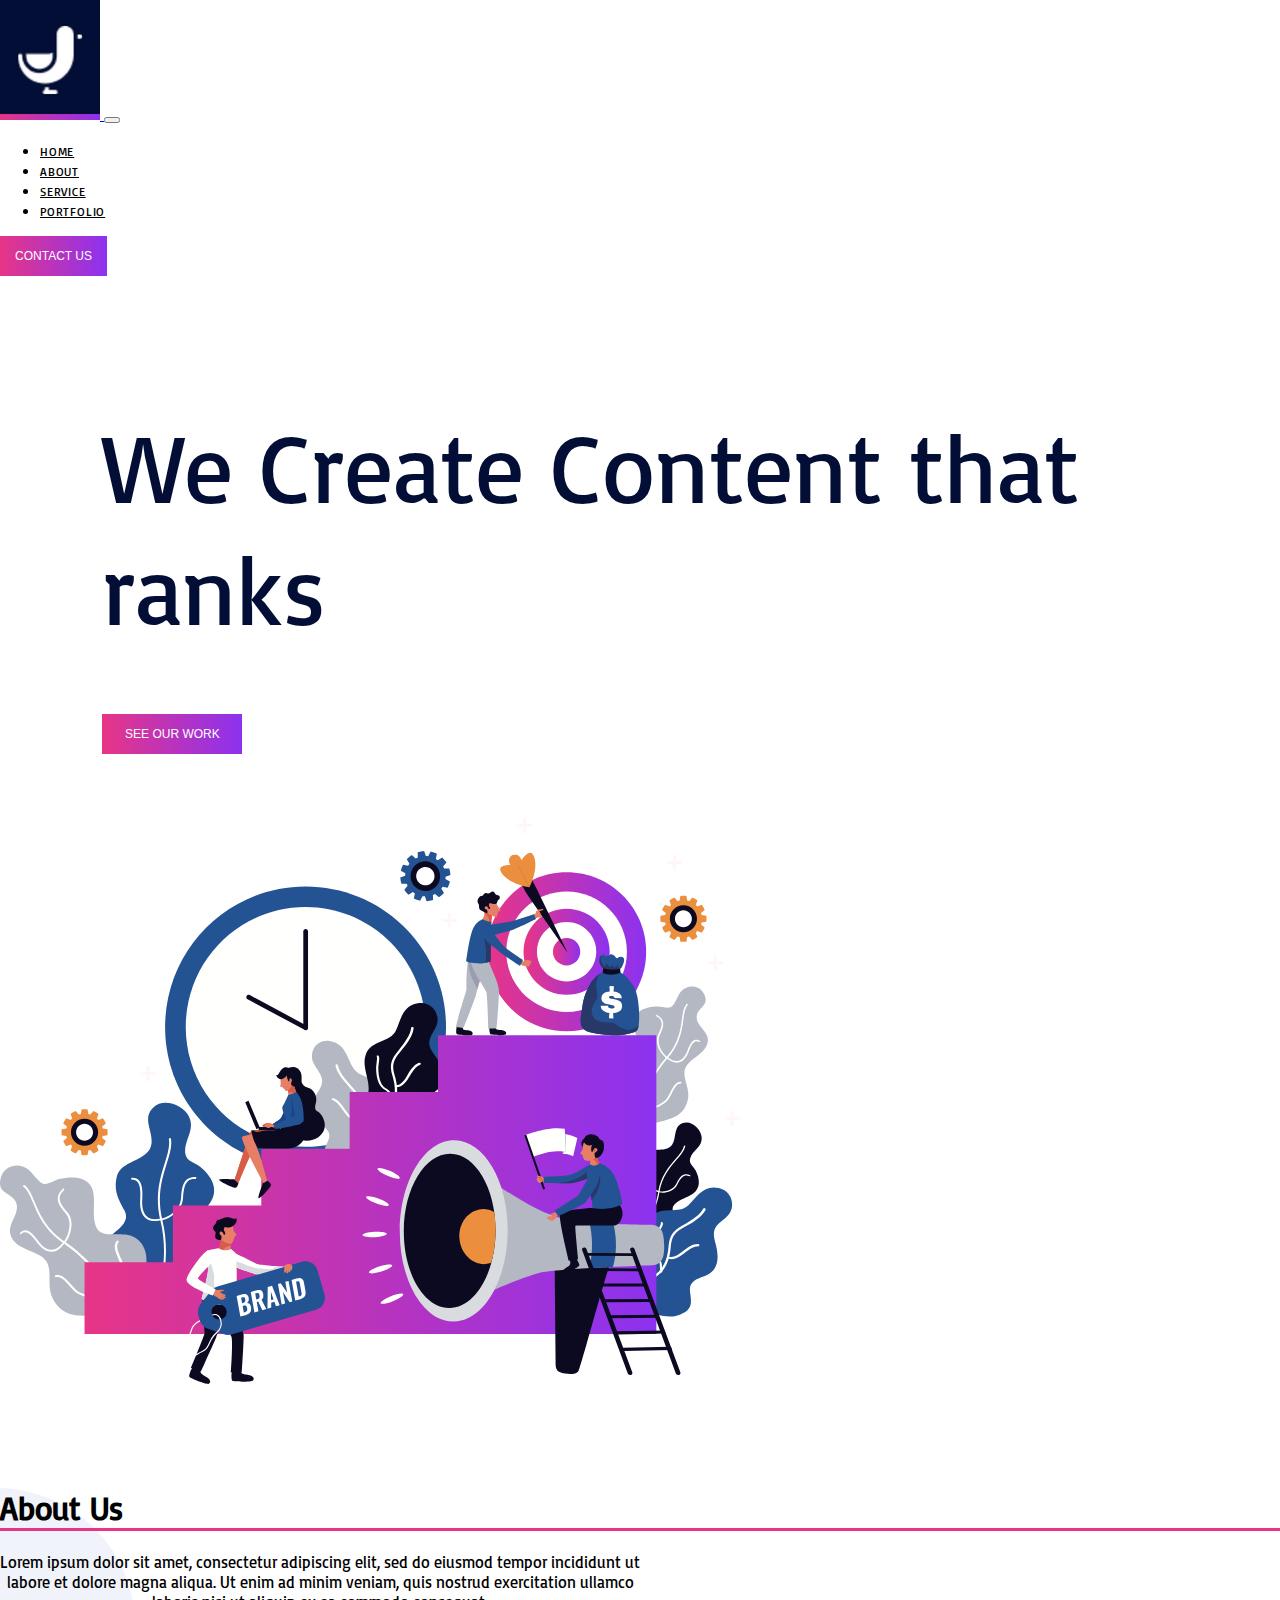
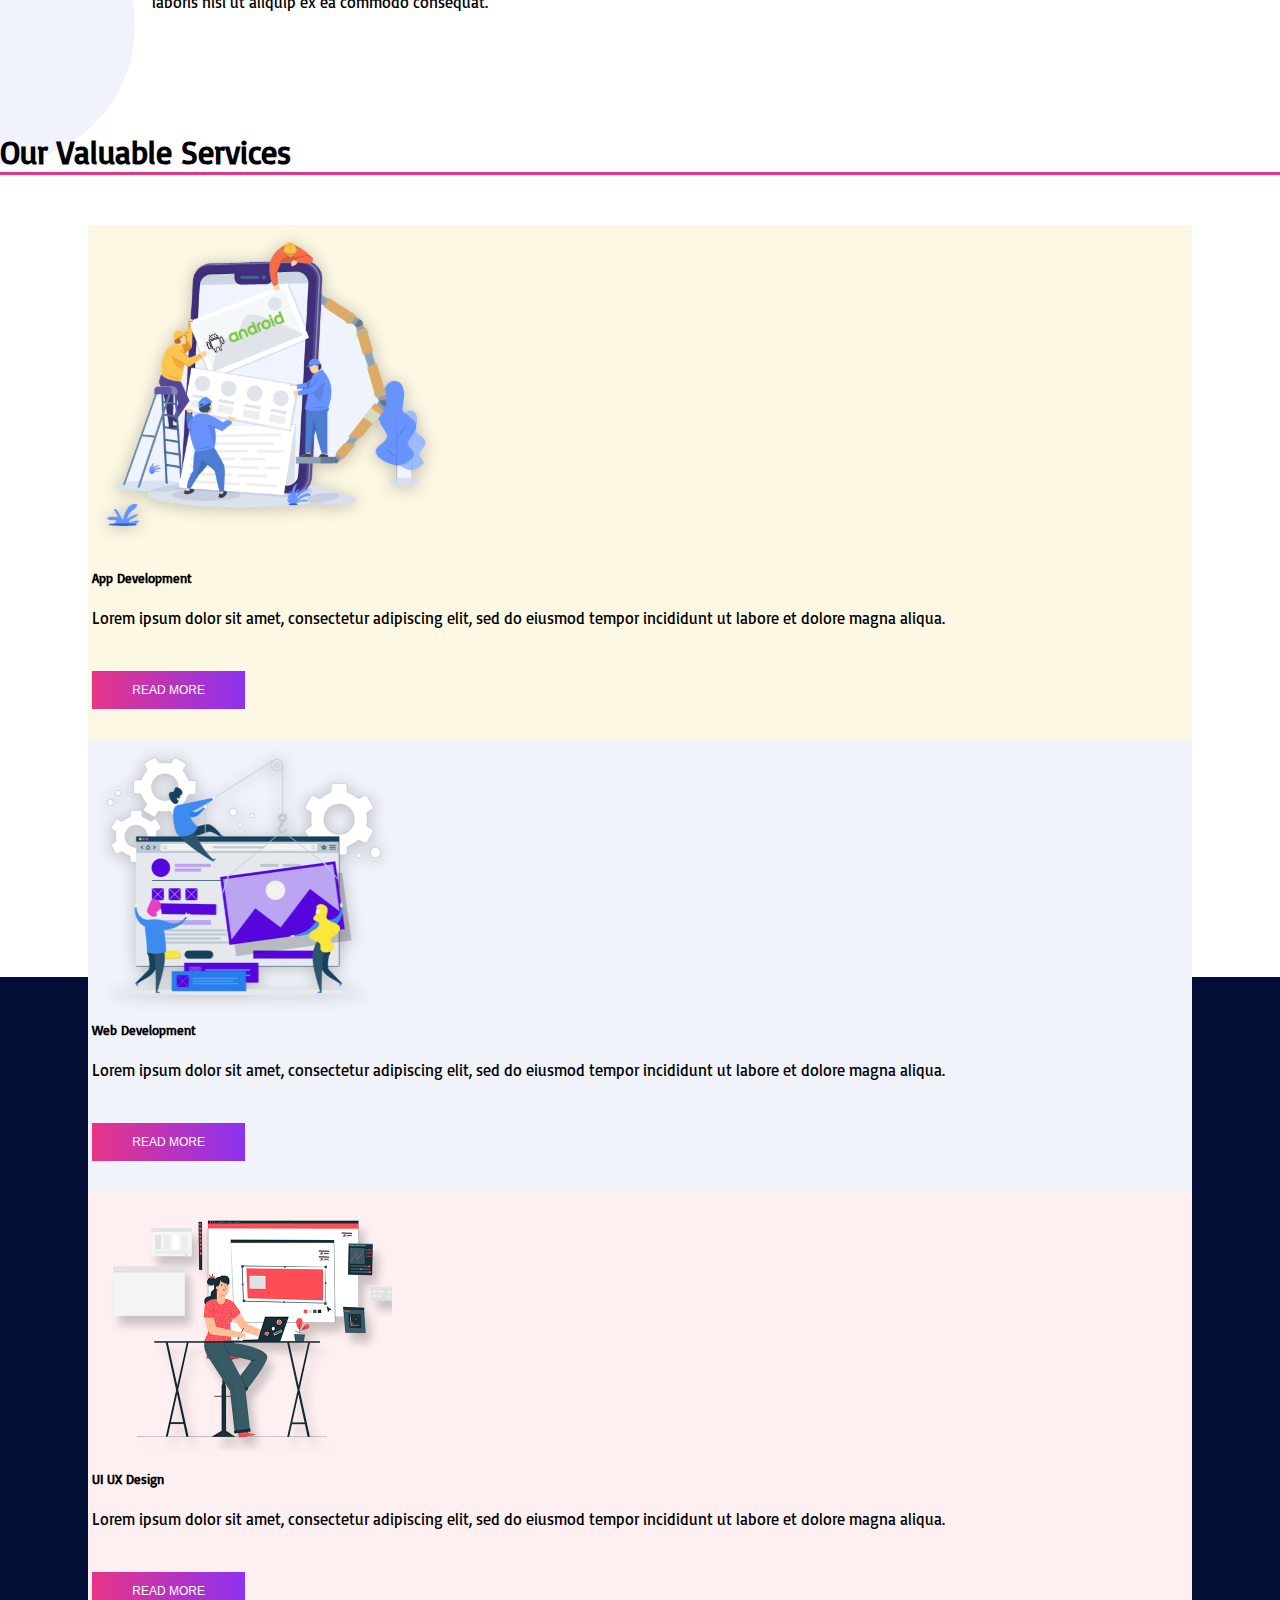
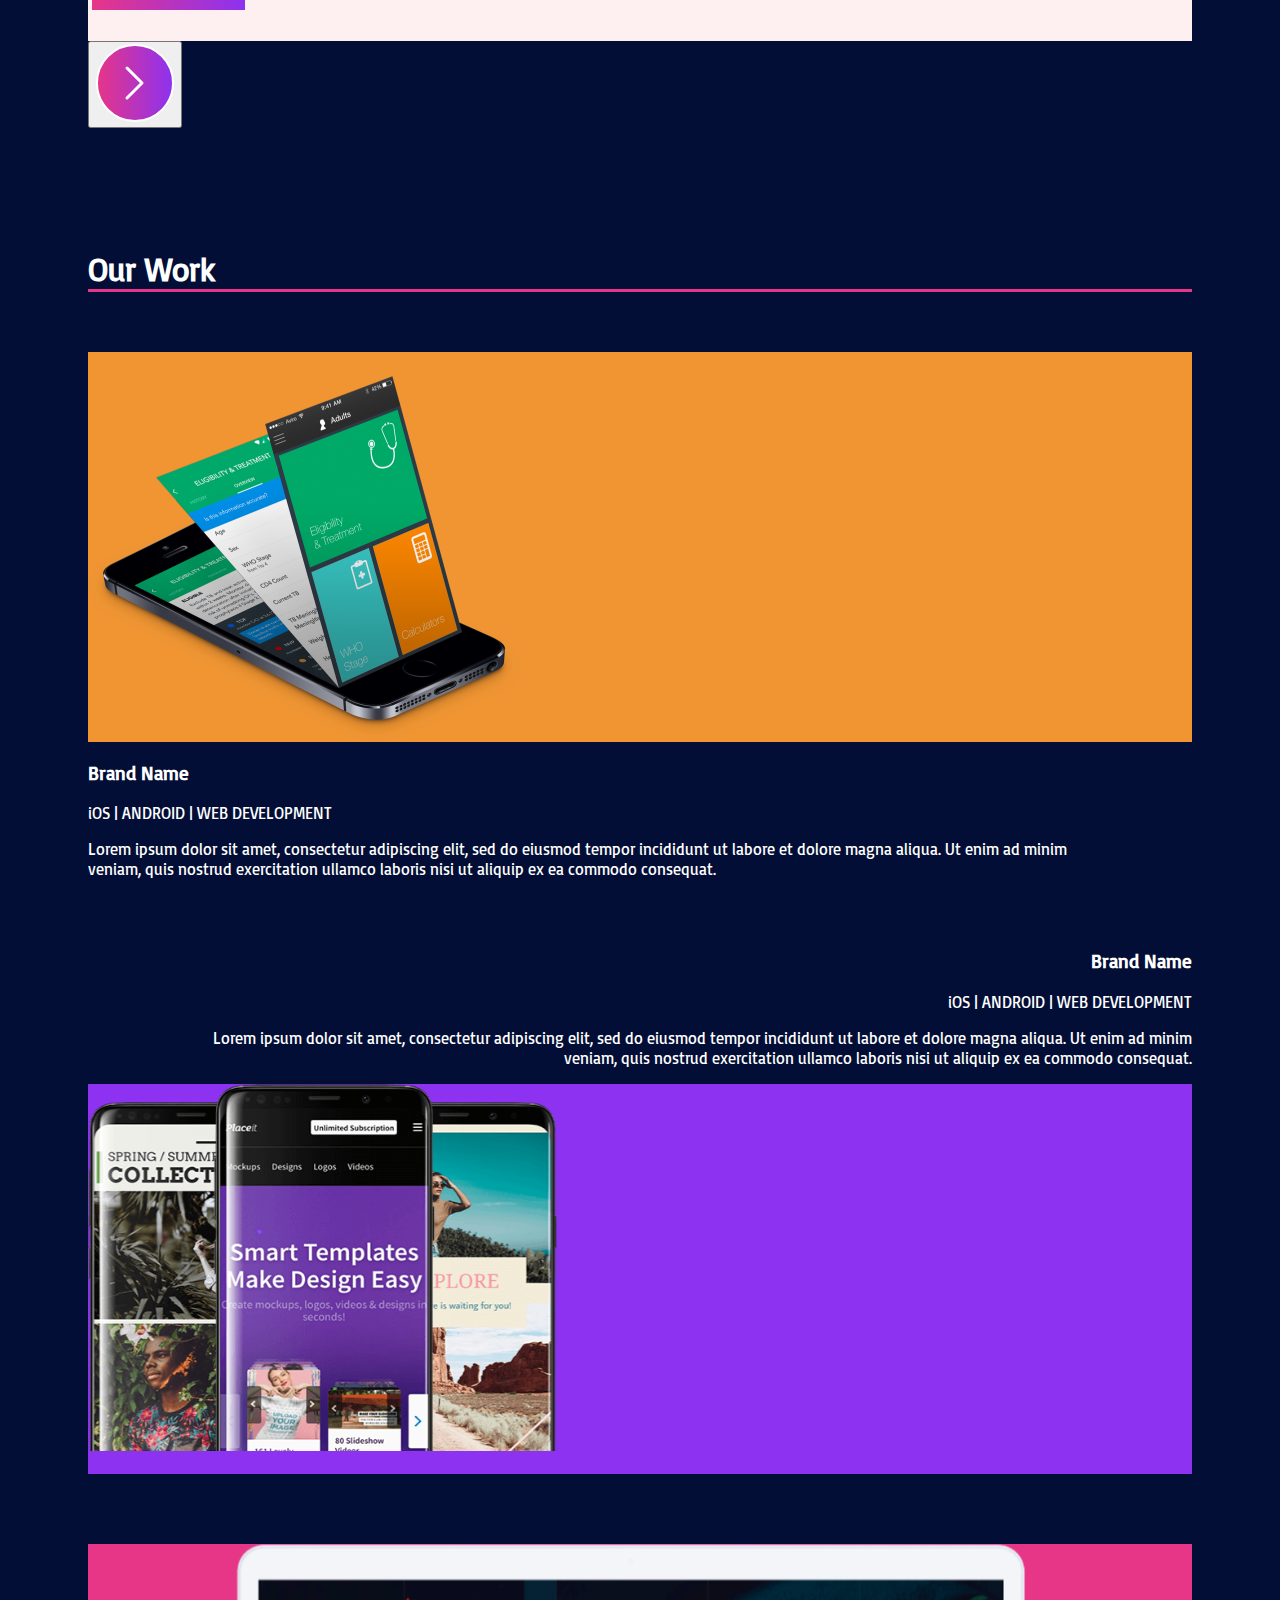
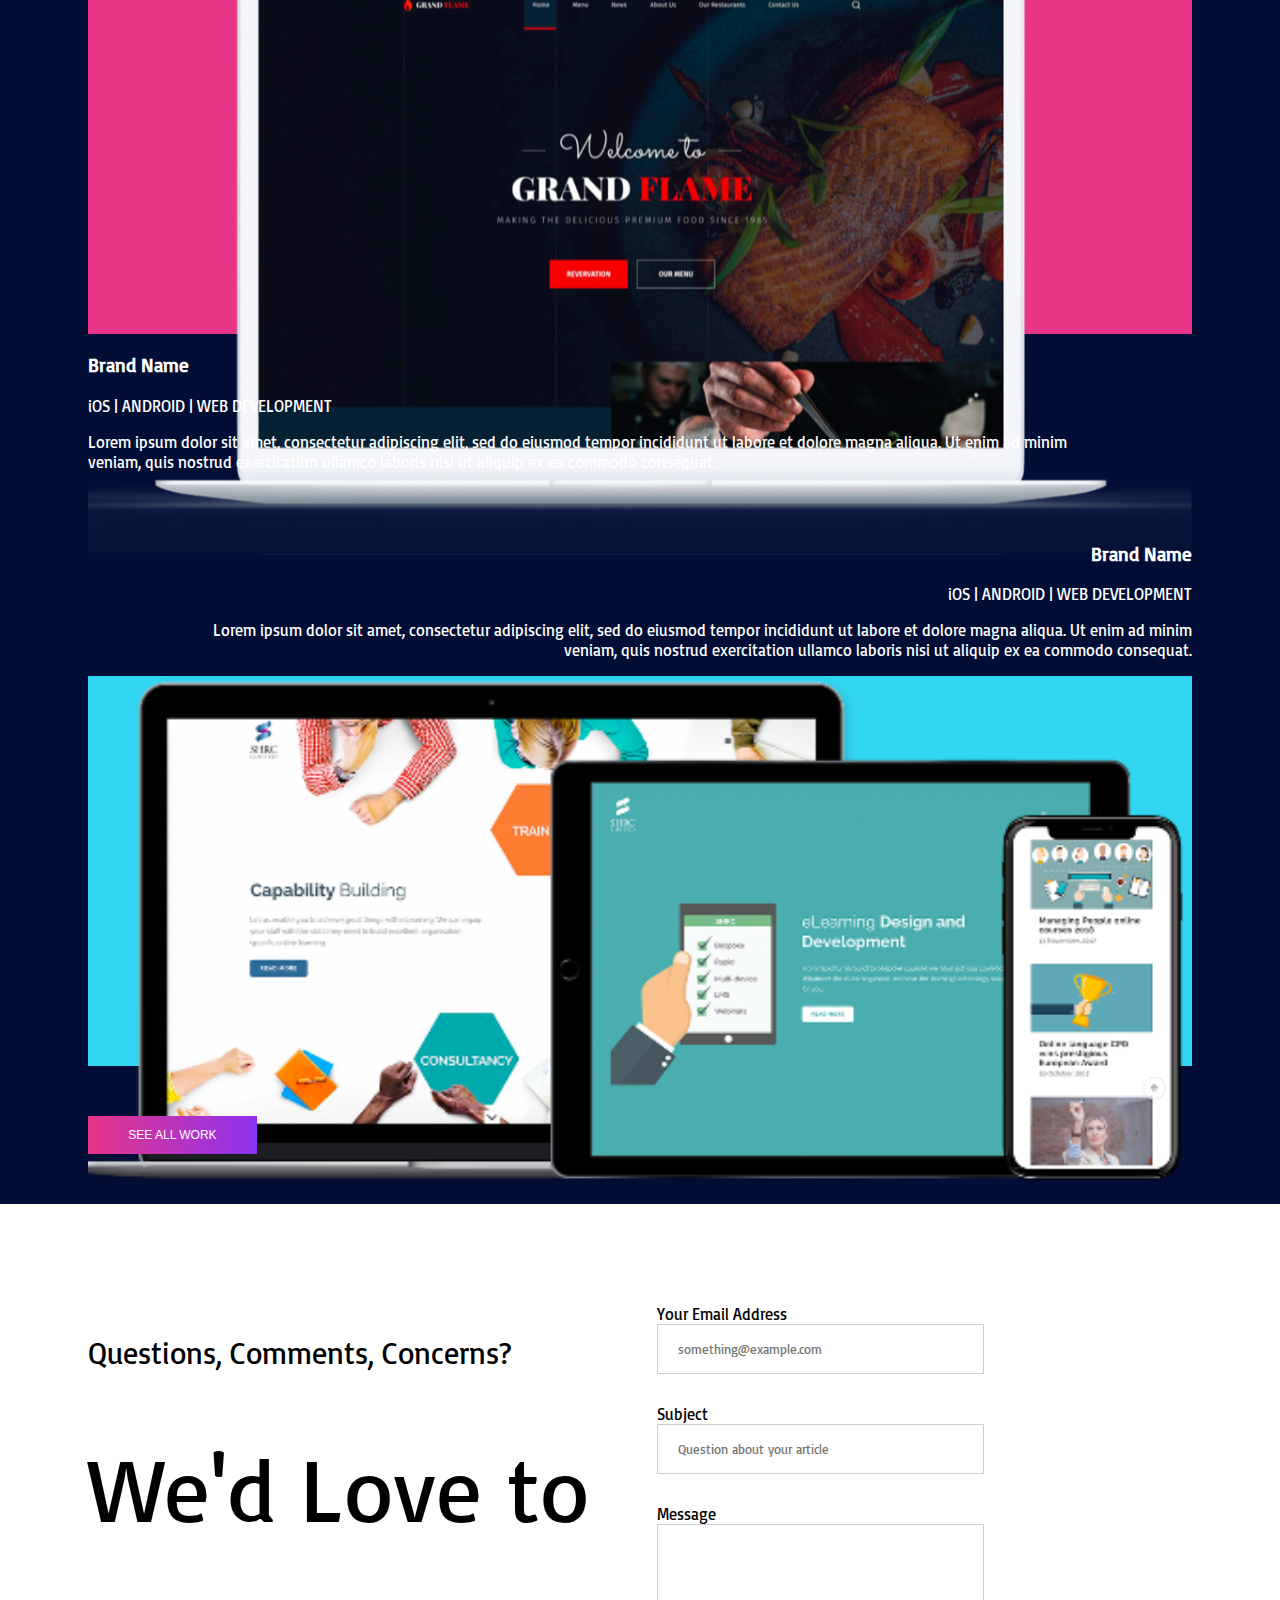
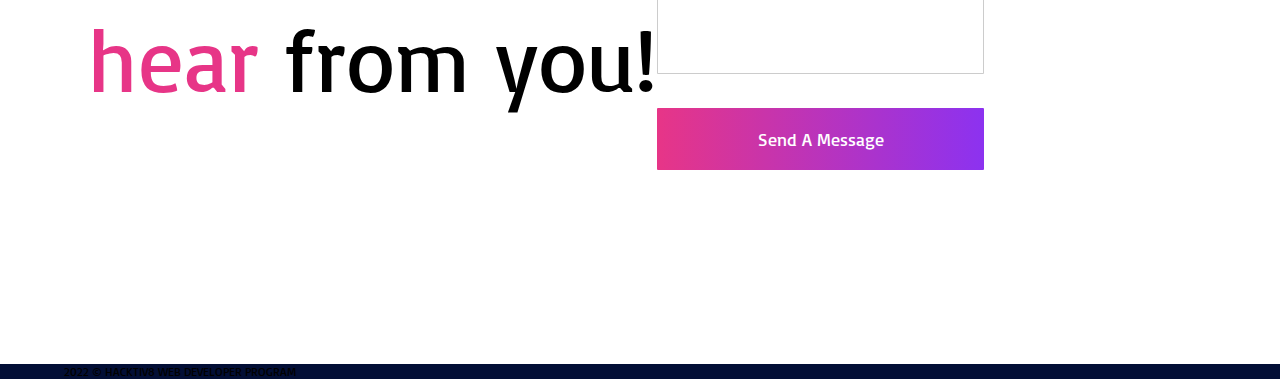
==== commit 3036e1e9: "contact done" ====
--- a/index.html
+++ b/index.html
@@ -20,9 +20,10 @@
 
     <!-- link css -->
     <link rel="stylesheet" href="style.css" />
-    <link rel="stylesheet" href="/header banner/header.css" />
-    <link rel="stylesheet" href="/about/about.css" />
-    <link rel="stylesheet" href="/our work/ourwork.css" />
+    <link rel="stylesheet" href="header banner/header.css" />
+    <link rel="stylesheet" href="about/about.css" />
+    <link rel="stylesheet" href="our work/ourwork.css" />
+    <link rel="stylesheet" href="contact/contact.css" />
 
     <link rel="preconnect" href="https://fonts.googleapis.com" />
     <link rel="preconnect" href="https://fonts.gstatic.com" crossorigin />
@@ -439,5 +440,62 @@
     </div>
 
     <!-- section d -->
+    <div class="row rowContact">
+      <div class="col-md-6">
+        <p class="paragraf">Questions, Comments, Concerns?</p>
+        <h1 class="bigtext">We'd Love to</h1>
+        <h1 class="bigtext">
+          <span style="color: #e73587">hear</span> from you!
+        </h1>
+      </div>
+
+      <div class="col-md-6">
+        <form>
+          <div class="form-group">
+            <label class="my-1 mr-2 textlabels" for="emailaddress"
+              >Your Email Address</label
+            >
+            <input
+              type="email"
+              class="emailandform"
+              id="emailadderss"
+              placeholder="something@example.com"
+              style="margin-bottom: 30px"
+            />
+          </div>
+          <div class="form-group">
+            <label class="my-1 mr-2 col-xs-4 col-md-4 textlabels" for="quest"
+              >Subject</label
+            >
+            <input
+              type="text"
+              class="emailandform"
+              id="quest"
+              placeholder="Question about your article"
+              style="margin-bottom: 30px"
+            />
+          </div>
+          <div class="form-group">
+            <label class="my-1 mr-2 col-xs-4 col-md-4 textlabels" for="msg1"
+              >Message</label
+            >
+            <textarea
+              class="texting"
+              id="msg1"
+              rows="3"
+              placeholder="Your message starts with…"
+              style="margin-bottom: 30px"
+            >
+            </textarea>
+          </div>
+        </form>
+        <button type="button" class="btn-sendmsg">Send A Message</button>
+      </div>
+    </div>
+    <div class="footbar d-flex align-items-center">
+      <div class="copyright">
+        <p class="text-light">2022 © HACKTIV8 WEB DEVELOPER PROGRAM</p>
+      </div>
+    </div>
   </body>
 </html>
--- a/about/about.css
+++ b/about/about.css
@@ -6,6 +6,7 @@
 
 /* atas */
 .up {
+  margin-top: 100px;
   margin-bottom: 120px;
 }
 
--- a/contact/contact.css
+++ b/contact/contact.css
@@ -0,0 +1,118 @@
+@import url("http://fonts.googleapis.com/css?family=Basic:400,300,700");
+
+.rowContact {
+  margin: 100px 0;
+  padding: 0 6.9vw;
+  display: flex;
+}
+
+.paragraf {
+  font-family: "Basic", sans-serif;
+  font-size: 30px;
+  font-weight: 400;
+  line-height: 38px;
+}
+
+.bigtext {
+  font-family: "Basic", sans-serif;
+  font-size: 90px;
+  font-weight: 400;
+  line-height: 110px;
+}
+
+.textlabels {
+  font-family: "Basic", sans-serif;
+}
+
+.emailandform {
+  font-family: "Basic", sans-serif;
+  width: 100%;
+  height: 50px;
+  padding: 12px 20px;
+  box-sizing: border-box;
+  border: 1px solid #00000033;
+  border-radius: 1px;
+  resize: none;
+}
+.texting {
+  font-family: "Basic", sans-serif;
+  width: 100%;
+  height: 150px;
+  padding: 12px 20px;
+  box-sizing: border-box;
+  border: 1px solid #00000033;
+  border-radius: 1px;
+  resize: none;
+}
+
+.btn-sendmsg {
+  font-family: "Basic", sans-serif;
+  font-weight: 400;
+  font-size: 18px;
+  text-align: center;
+  color: #fff;
+  background: linear-gradient(90deg, #e73587 0%, #8c32f0 100%);
+  padding: 20px 30px;
+  border: none;
+  box-shadow: rgb(0, 0, 0) 0px 0px 0px 0px;
+  border-radius: 1px;
+  align-items: center;
+  cursor: pointer;
+  width: 100%;
+  margin-bottom: 94px;
+}
+
+.footbar {
+  font-family: "Basic", sans-serif;
+  font-size: 12px;
+  background-color: #020e35;
+  justify-content: space-between;
+  padding: 0 5vw;
+}
+
+.copyright p {
+  margin: 0;
+}
+
+.footbar-item {
+  text-decoration: none;
+  padding: 5px;
+  margin: 2px;
+}
+
+/* responsive */
+@media (max-width: 992px) {
+  .paragraf {
+    font-size: 24px;
+    line-height: 38px;
+  }
+
+  .bigtext {
+    font-size: 60px;
+    line-height: 80px;
+  }
+}
+
+@media (max-width: 767px) {
+  .paragraf {
+    font-size: 30px;
+    line-height: 38px;
+  }
+
+  .bigtext {
+    font-size: 70px;
+    line-height: 100px;
+  }
+}
+
+@media (max-width: 567px) {
+  .paragraf {
+    font-size: 20px;
+    line-height: 38px;
+  }
+
+  .bigtext {
+    font-size: 40px;
+    line-height: 50px;
+  }
+}
